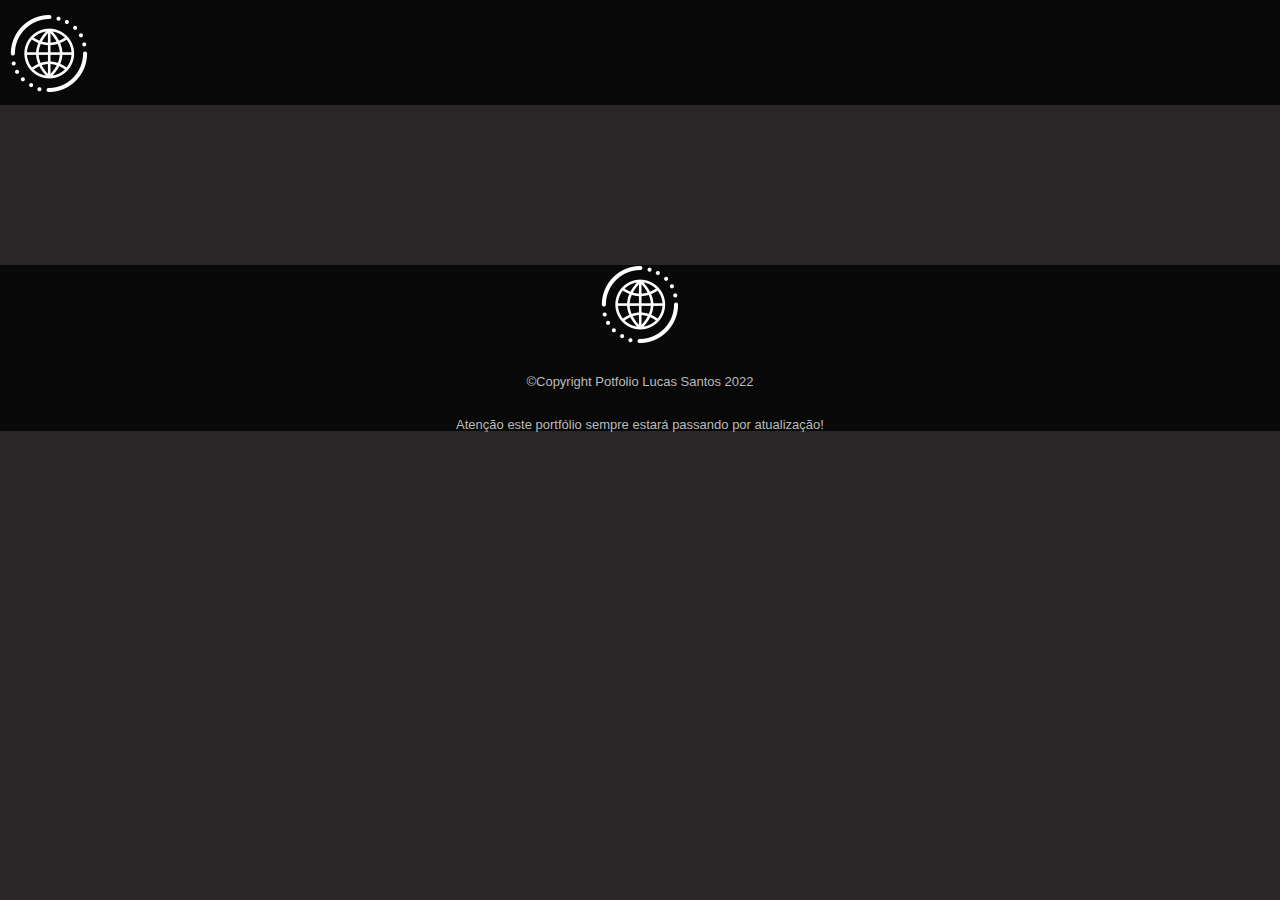
==== projetos.html @ b1b08bd9 "portfóliolucassantos" ====
<!DOCTYPE html>
<html lang="pt-br">

<head>
    <meta charset="UTF-8">
    <meta http-equiv="X-UA-Compatible" content="IE=edge">
    <meta name="viewport" content="width=device-width, initial-scale=1.0">
    <link
        href="https://fonts.googleapis.com/css2?family=Montserrat:wght@300;400;700&family=Open+Sans:wght@300;400;700&display=swap"
        rel="stylesheet">
    <link href="css/reset.css" rel="stylesheet">
    <link href="css/style.css" rel="stylesheet">
    <title>Lucas Santos | Desenvolvedor Web</title>
   
</head>
<body>
    <header id="header">
        <div class="container">
           <div class="header-wrapper">
            <h1 title="Lucas Santos | Desenvolvedor"><img src="img/logo-roda-pe-foote.png" alt="Lucas Desenvolvedor" class="logo" ></h1>
            <div class="menu ">
                <nav>
                    <div class="menu_mobile ">
                        <div class="mm_line "></div>
                        <div class="mm_line "></div>
                        <div class="mm_line "></div>
                        <div class="mm_line "></div>
                        <div class="mm_line "></div>
                        <div class="mm_line "></div>
                        <div class="mm_line "></div>
                    </div>
                    <ul>
                        <li><a href="#header ">Home</a></li>
                        <li><a href="#projetos">Projetos</a></li>
                        <li><a href="#conhecimentos ">Conhecimentos</a></li>
                        <li><a href="#sobre-mim">Sobre</a></li>
                        <li><a href="mailto:lucasdo123ssantos@gmail.com"><link rel="stylesheet" href="menu-buttom"> Contato</a></li>
                        <li><a href="https://github.com/Lucasssanto" target="_blank "><i class="fa fa-github "
                                    aria-hidden="true ">Github</i></a></li>
                        <li><a href="https://www.linkedin.com/feed/ " target="_blank "><i class="fa fa-linkedin-square "
                                    aria-hidden="true ">Linkedin</i></a></li>
                    </ul>
                </nav>
            </div>
           </div>
        </div>
    </header>
    
    <section>
        <div class="projetos">
            
        </div>

    </section>

    <footer>
        <img src="img/logo-roda-pe-foote.png" alt="Lucas Santos | Desenvolvedor Web">
        <p class="copyright">&copy;Copyright Potfolio Lucas Santos 2022</p>
        <p class="portfolio">Atenção este portfólio  sempre estará passando por atualização!</p>
</footer>
</body>
<script type=" text/javascript ">
        window.onload = function () {
            document.querySelector(".menu_mobile ").addEventListener("click ", function () {
                if (document.querySelector(".menu nav ul ").style.display == "flex ") {
                    document.querySelector(".menu nav ul ").style.display = "none ";
                } else {
                    document.querySelector(".menu nav ul ").style.display = "flex ";
                }
            });
        };
    </script>
</html>
---- css/style.css ----
:root {
    --bg-primary: #292727;
    --bg-second: rgba(24, 24, 24, 70);
    --primary: linear-gradient(#FFD600, #080808);
    --second: #fff;
    --terciary: #32F484;
    --html-color: #FF6D00;
    --css-color: #039BE5;
    --js-color: #FFD600;
    --flutter-color: #40C4FF;
}

* {
    margin: 0px;
    padding: 0px;
    box-sizing: border-box;
}

html {
    scroll-behavior: smooth;
    font-size: 10px;
}

body {
    font-family: 'Roboto', sans-serif;
    font-size: 1.2rem;
    overflow-x: hidden;
    background-color: var(--bg-primary);
    color: var(--second);
    overflow-x: hidden;
}

header {
    width: 100vw;
    min-height: 10px;
    padding-top: .5rem;
    background: #080808;
}

.btn {
    user-select: none;
    cursor: pointer;
}

.btn:hover {
    background: #FF6D00;
    transition: background1s;
}

.container {
    max-width: 1600px;
    display: flex;
    margin: 0 auto;
    padding: 0 10px;
}
.header-wrapper{
    width: 100%;
    display: flex;
    flex-direction: row;
    justify-content:space-between;
    align-items: center;
    padding: 10px 0;

}
.menu ul {
    display: flex;
    list-style: none;
}
.menu ul li {
    width: 120px;
    height: 40px;
    display: flex;
    justify-content: center;
    align-items: center;
    margin-right: 10px;
}
.menu ul li a {

    text-decoration: none;
    color: var(--second);
    font-size: 1.5rem;
    font-weight: 500;
    width: 100%;
    transition: color 0.2s ease-in-out 0s;
    height: 40px;
    display: flex;
    justify-content: center;
    align-items: center;
}

.menu ul li a:hover {
    color: var(--terciary);
}

.menu-buttom {
    align-items: center;
    background: var(--primary);
    padding: 10px 30px;
    border-radius: 10px;
    transition: transform 0.2s ease-in-out 0s;
}

.menu ul li a.menu-buttom:hover {
    color: var(--bg-primary);
}

.buttom {
    display:flex;
    justify-content:center;
    align-items:center;
    width: 200px;
    height:50px;
    border: 0.2rem solid var(--terciary);
    font-size: 2rem;
    border-radius:5px;
    transition: all 0.2s ease-in-out 0s;
}


.buttom:hover {
    border-color: greenyellow;
    color:greenyellow;
}

.banner {
    display: flex;
    font-size: 1.8rem;
    width: 100%;
    align-items: center;
}
.banner-description{
    margin-bottom: 50px;
    line-height:3rem;
    font-weight: bold;
}
.banner-a-esquerda {
    width: 25vw;
    min-height: 10px;
}

.banner-direita {
    font-family: Arial, Helvetica, sans-serif;
    font-size: 1.8rem;
}

.banner-esquerda {
    max-width: 1600px;
}

.icone-rolagem {
    display: flex;
    margin-top: -70px;
    justify-content: center;
}


@keyframes bye {
    0% {transform: rotate(0deg);}
    25% {transform: rotate(40deg);}
    50% {transform: rotate(0deg);}
    75% {transform: rotate(40deg);}
    100% {transform: rotate(0deg);}
}

/*conhecimentos*/

.Conhecimentos {
    color: #fff;
    font-weight: bold;
    margin-right: 400px;
    margin-left: 380px;
    height: 40px;
    margin-top: 60px;
    
}

.titulo-conhecimentos{
    color: #fff;
    font-size: 35px;
    font-weight: bold;
    margin-right: 200px;
    margin-left: 150px;
    padding: 15px;
}

.logo-javascript {
    margin-top: 60px;
    width: 450px;
    height: 400px;
    margin-right: 500px;  
    margin-left: 150px;
}

.logo-laravel{
    margin-top: -80%;
    width: 500px;
    height: 450px;
    margin-left: 690px;
}

.logo-android-studio {
    margin-right: 290px;
    width: 500px;
    height: 400px;
    margin-left: 690px;
}

.logo-php {
    margin-top: -390px;
    width: 500px;
    height: 400px;
    margin-right: 200px;
    margin-left: 150px;
}

/*projetos*/

.projetos {
    margin-top: 120px;
    color: #fff;
    font-size: 35px;
    font-weight: bold;
    margin-right: 400px;
    height: 40px;
    padding: 15px;
}

.titulo-projetos{
    font-family: Arial, Helvetica, sans-serif;
    margin: 40px;
    margin-right: 350px;
    margin-left: 550px;
    padding: 10px;
}

.grid {
    margin-top: 20px;
    width: 70%;
    margin-right: 15px;
    padding: 10px;
}

.grid-titulo {
    margin-left: 2.2em;
    margin-right: 200px;
    font-size: 1.5rem;
}

.bootstrap {
    width: 70%;
    margin-right: 15px;
    padding: 10px;
}

.bootstrap-titulo {
    margin-left: 50PX;
    margin-right: 200px;
    font-size: 1.5rem;
}

.ordemdepedido {
    margin-top: 130px;
    width: 47.5%;
    padding: 10px;
    margin-left: 660px;
}

.ordemdepedido-titulo {
    font-weight: bold;
    font-size: 1.5rem;
    margin-left: 750PX;
    margin-right: 50px;
}

.flexbox {
    margin-top: 4px;
    width: 47%;
    padding: 10px;
    margin-left: 665px;
}

.flexbox-titulo {
    font-weight: bold;
    font-size: 1.5rem;
    margin-left: 760PX;
    margin-right: 150px;
}



/*sobre-mim-direita */

.pensativo {
    justify-content: space-between;
}

.sobre-mim {
    font-family: Arial, Helvetica, sans-serif;
    font-size: 1.8rem;
    text-align: center;
    margin: 10px;
    padding: -90px;
}

.sobre-mim-direita {
    font-family: Arial, Helvetica, sans-serif;
    font-size: 1.8rem;
    max-width: 1600px;
}

.sou-eu {
    text-align: right;
    margin-right: 460px;
    color: #fff;
    font-size: 35px;
    font-weight: bold;
}

.biografia {
    align-items: center;
    color: #fff;
    font-size: 35px;
    font-weight: bold;
}

.titulo {
    font-family: Arial, Helvetica, sans-serif;
    padding: 10px;
    font-size: 1.8rem;
    margin-left: 10px;
    max-width: 1600px;
    margin: 25px;
}

.texto {
    font-family: Arial, Helvetica, sans-serif;
    font-size: 1.8rem;
    max-width: 1600px;
}

footer {
	text-align: center;
	background: #080808;
    width: 100vw;
}

.copyright {
    color: #BBBBBB;
    font-size: 13px;
    margin: 30px;
}

.portfolio {
	color: #BBBBBB;
    font-size: 13px;
}

/*telas*/

@media (max-width: 1600px) {
    html {
        font-size: 8px;
    }

    .banner-direita img {
        width: 90%;
    }

    .banner-direita {
        width: 90%;
        justify-content: end;
    }

   

    .menu nav ul {
        flex-direction: column;
        display: none;
        position: absolute;
        left: 0;
        width: 100%;
        background-color: var(--bg-primary);
        margin-bottom: 20px;
        height: auto;
    }

    .menu ul li {
        display: flex;
        padding: 10px;
        text-transform: uppercase;
        margin-left: 20px;
    }


    header {
        height: auto;
    }

    header .container {
        flex-direction: row;
    }

    .menu_mobile {
        display: flex;
        flex-direction: column;
        justify-content: space-around;
    }



    .menu nav ul li a{
        font-size: 2rem;
    }

    .menu ul li:hover {
        background-color: var(--terciary);
    }

    .menu i:hover {
        font-size: 3.5rem;
        color: var(--second);
    
    }
    
    .menu ul li a:hover {
        color: var(--second);
    }


}

@media (max-width: 834px) {
    
    .container {
        padding: 0px 0px;
    }

    #projetos .container {
        padding: 0px 0px;
    }

    .banner-direita{
        display: none;
    }
    .banner-esquerda {
        text-align: center;
    }

    .sobre-mim {
        flex-direction: column;
    }

    .sobre-mim-direita {
        margin-top: 90px;
        text-align: center;
    }

@media (max-width: 414px => 750px) {

    html {
        font-size: 8px;
    }

    .container {
        padding: 0px 0px;
    }

    .projeto-card-desc {
        display: block;
    }

    .projeto-card-desc p{
        margin-top: 30px;
    }

}
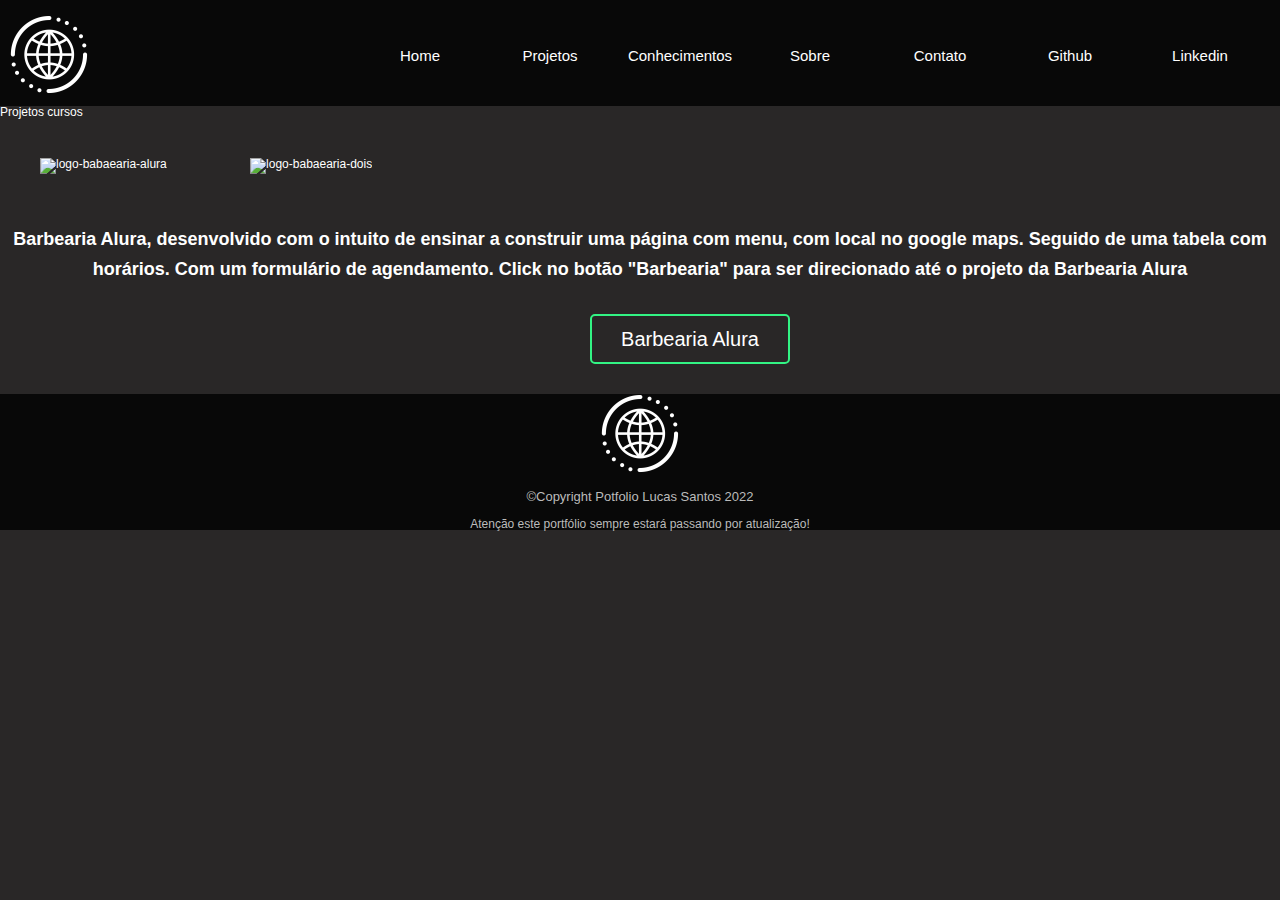
==== commit 98ac0c69: "portfóliolucassantos" ====
--- a/projetos.html
+++ b/projetos.html
@@ -30,10 +30,10 @@
                         <div class="mm_line "></div>
                     </div>
                     <ul>
-                        <li><a href="#header ">Home</a></li>
-                        <li><a href="#projetos">Projetos</a></li>
-                        <li><a href="#conhecimentos ">Conhecimentos</a></li>
-                        <li><a href="#sobre-mim">Sobre</a></li>
+                        <li><a href="index.html">Home</a></li>
+                        <li><a href="projetos.html">Projetos</a></li>
+                        <li><a href="conhecimento.html">Conhecimentos</a></li>
+                        <li><a href="sobre.html">Sobre</a></li>
                         <li><a href="mailto:lucasdo123ssantos@gmail.com"><link rel="stylesheet" href="menu-buttom"> Contato</a></li>
                         <li><a href="https://github.com/Lucasssanto" target="_blank "><i class="fa fa-github "
                                     aria-hidden="true ">Github</i></a></li>
@@ -46,8 +46,18 @@
         </div>
     </header>
     
-    <section>
-        <div class="projetos">
+    <section id="sobre-projetos">
+        <div class="sobre-titulo-projetos">
+            <h1 class="titulo-sobre-projetos">Projetos cursos</h1>
+        </div>
+        <div class="barbearia">
+            <img src="img/logo-babaearia-alura.png" alt="logo-babaearia-alura" class="logo-babaearia-alura">
+            <img src="img/logo-barbearria-dois.png" alt="logo-babaearia-dois" class="logo-bababearia-dois">
+            <p style="text-align: center;" class="titulo-babaeraria-alura">Barbearia Alura, desenvolvido com o intuito de ensinar a construir uma p&aacute;gina com menu, com local no google maps. Seguido de uma tabela com hor&aacute;rios. Com um formul&aacute;rio de agendamento.
+                Click no bot&atilde;o "Barbearia" para ser direcionado at&eacute; o projeto da Barbearia Alura</p>
+           <a href="https://barbearialuraeight.vercel.app/" class="btn-barbearia">Barbearia Alura</a>    
+        </div>
+        <div class="barbearia-esquedo"> 
             
         </div>
 
--- a/css/style.css
+++ b/css/style.css
@@ -171,12 +171,11 @@
     margin-left: 380px;
     height: 40px;
     margin-top: 60px;
-    
+     font-size: 35px;
 }
 
 .titulo-conhecimentos{
     color: #fff;
-    font-size: 35px;
     font-weight: bold;
     margin-right: 200px;
     margin-left: 150px;
@@ -333,12 +332,186 @@
 }
 
 .texto {
-    font-family: Arial, Helvetica, sans-serif;
-    font-size: 1.8rem;
+    margin-bottom: 50px;
+    line-height:3rem;
+    font-weight: bold;
+}
+
+.curriculo {
+    display:flex;
+    justify-content:center;
+    align-items:center;
+    width: 200px;
+    height:50px;
+    border: 0.2rem solid var(--terciary);
+    font-size: 2rem;
+    border-radius:5px;
+    transition: all 0.2s ease-in-out 0s;
+}
+
+.curriculo:hover {
+    border-color: greenyellow;
+    color:greenyellow;
+}
+
+.curriculo {
+    margin-left: 555px;
+}
+
+/*sobre*/
+
+.texto-sobre-mim {
+    margin-bottom: 50px;
+    line-height:30px;
+    font-weight: bold;
+    font-size: 1.8rem;
+}
+
+
+
+.portfolio-lucas {
+    font-family: Arial, Helvetica, sans-serif;
+    font-size: 1.8rem;
+    text-align: center;
+    margin: 10px;
+    padding: 90px;
+}
+
+.portifolio-lucas-santos {
+    margin-top: 120px;
+    margin-left: 485px;
+    font-family: Arial, Helvetica, sans-serif; 
+    max-width: 1300px;
+}
+
+.texto-potfolio {
+    padding: 30px;
+    margin-bottom: 50px;
+    line-height:3rem;
+    font-weight: bold;
+    font-size: 1.8rem;
+}
+
+.bio-portfolio {
+    margin-top: 30px;
+    padding: 30px;
+    align-items: center;
+    color: #fff;
+    font-size: 35px;
+    font-weight: bold;
+}
+
+.portfolio-agradecimento {
+    font-family: Arial, Helvetica, sans-serif;
+    padding: 10px;
+    font-size: 1.8rem;
+    margin-left: 10px;
     max-width: 1600px;
-}
+    margin: 25px;
+}
+
+.bio-agradecimento {
+    margin-top: 30px;
+    padding: 40px;
+    margin-left: 485px;
+    align-items: center;
+    color: #fff;
+    font-size: 35px;
+    font-weight: bold;
+}
+
+.texto-agadecimento {
+    margin-top: 30px;
+    padding: 10px;
+    margin-bottom: 50px;
+    line-height:3rem;
+    font-weight: bold;
+    font-size: 1.8rem;
+}
+
+
+.titulo-barbeararia-agradecimento {
+    margin-top: 30px;
+    padding: 40px;
+    align-items: center;
+    color: #fff;
+    font-size: 35px;
+    font-weight: bold;
+}
+
+.titulo-sobre-agradecimento {
+    font-weight: bold;
+    font-size: 35px;
+    margin-top: 50px;
+    margin-left: 510px;
+}
+
+/*projetos-exemplos*/
+
+.sobre-projetos {
+   
+    font-family: Arial, Helvetica, sans-serif;
+    font-size: 1.8rem;
+    text-align: center;
+    padding: -30px;
+}
+
+
+
+.logo-babaearia-alura {
+    width: 590px;
+    height: 55%; 
+    margin: 40px;
+    
+}
+
+.logo-bababearia-dois {
+    width: 590px;
+    height: 50%; 
+    margin: 40px;
+}
+
+.titulo-babaeraria-alura {
+    padding: 10px;
+    margin-bottom: 50px;
+    line-height:3rem;
+    font-weight: bold;
+    font-size: 1.8rem;
+}
+
+.btn-barbearia {
+    display:flex;
+    justify-content:center;
+    align-items:center;
+    width: 200px;
+    height:50px;
+    border: 0.2rem solid var(--terciary);
+    font-size: 2rem;
+    border-radius:5px;
+    transition: all 0.2s ease-in-out 0s;
+}
+
+.titulo-barbeararia-agradecimento {
+    margin-bottom: -20px;
+    line-height:3rem;
+    font-weight: bold;
+    font-size: 1.8rem;
+}
+
+.btn-barbearia {
+    margin-top: -30px;
+    margin-left: 590px;
+}
+
+.btn-barbearia:hover {
+    border-color: greenyellow;
+    color:greenyellow;
+}
+
+/*roda-pe*/
 
 footer {
+    margin-top: 30px;
 	text-align: center;
 	background: #080808;
     width: 100vw;
@@ -347,130 +520,9 @@
 .copyright {
     color: #BBBBBB;
     font-size: 13px;
-    margin: 30px;
+    margin: 15px;
 }
 
 .portfolio {
 	color: #BBBBBB;
-    font-size: 13px;
-}
-
-/*telas*/
-
-@media (max-width: 1600px) {
-    html {
-        font-size: 8px;
-    }
-
-    .banner-direita img {
-        width: 90%;
-    }
-
-    .banner-direita {
-        width: 90%;
-        justify-content: end;
-    }
-
-   
-
-    .menu nav ul {
-        flex-direction: column;
-        display: none;
-        position: absolute;
-        left: 0;
-        width: 100%;
-        background-color: var(--bg-primary);
-        margin-bottom: 20px;
-        height: auto;
-    }
-
-    .menu ul li {
-        display: flex;
-        padding: 10px;
-        text-transform: uppercase;
-        margin-left: 20px;
-    }
-
-
-    header {
-        height: auto;
-    }
-
-    header .container {
-        flex-direction: row;
-    }
-
-    .menu_mobile {
-        display: flex;
-        flex-direction: column;
-        justify-content: space-around;
-    }
-
-
-
-    .menu nav ul li a{
-        font-size: 2rem;
-    }
-
-    .menu ul li:hover {
-        background-color: var(--terciary);
-    }
-
-    .menu i:hover {
-        font-size: 3.5rem;
-        color: var(--second);
-    
-    }
-    
-    .menu ul li a:hover {
-        color: var(--second);
-    }
-
-
-}
-
-@media (max-width: 834px) {
-    
-    .container {
-        padding: 0px 0px;
-    }
-
-    #projetos .container {
-        padding: 0px 0px;
-    }
-
-    .banner-direita{
-        display: none;
-    }
-    .banner-esquerda {
-        text-align: center;
-    }
-
-    .sobre-mim {
-        flex-direction: column;
-    }
-
-    .sobre-mim-direita {
-        margin-top: 90px;
-        text-align: center;
-    }
-
-@media (max-width: 414px => 750px) {
-
-    html {
-        font-size: 8px;
-    }
-
-    .container {
-        padding: 0px 0px;
-    }
-
-    .projeto-card-desc {
-        display: block;
-    }
-
-    .projeto-card-desc p{
-        margin-top: 30px;
-    }
-
 }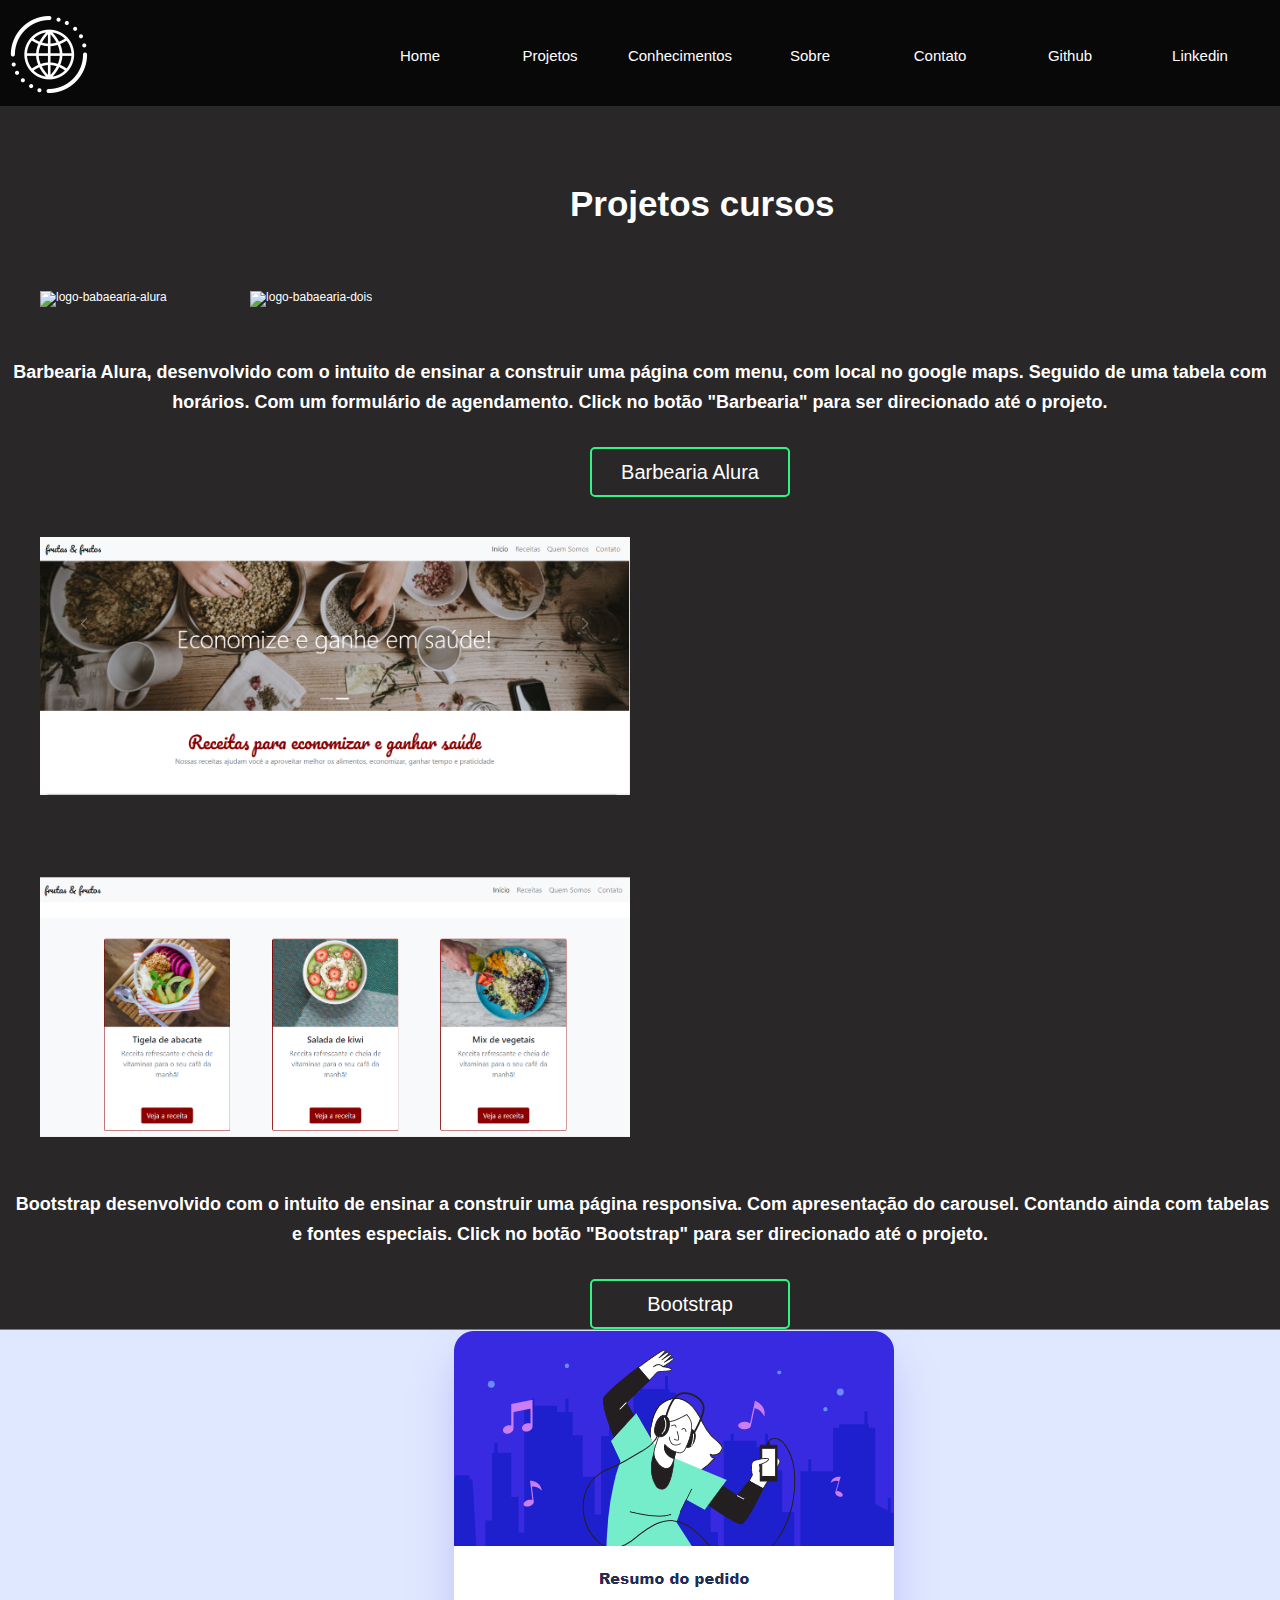
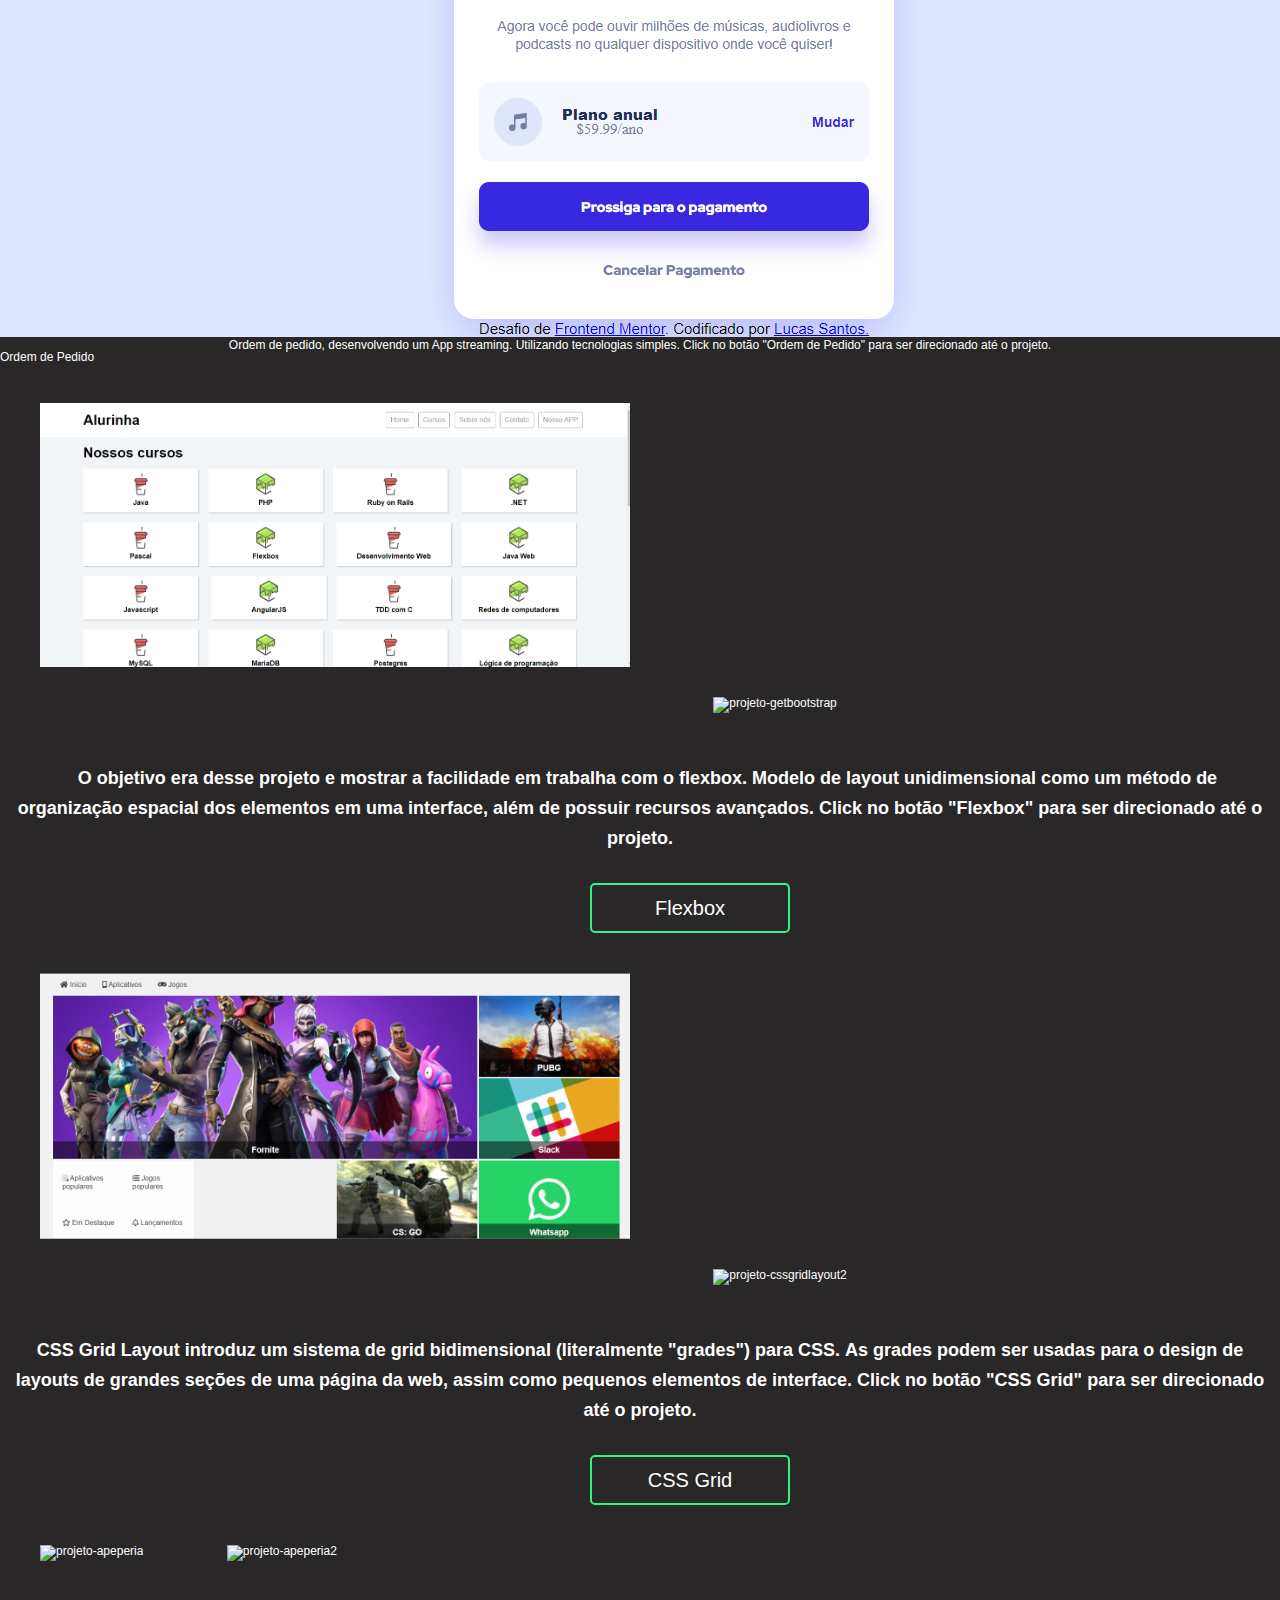
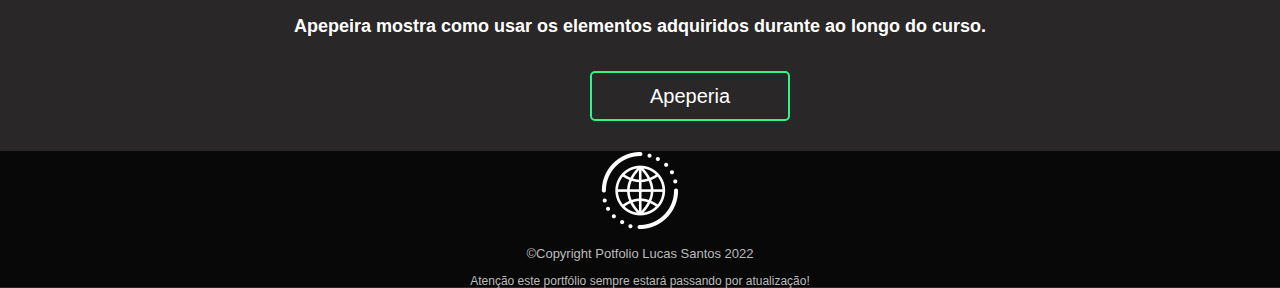
==== commit 07fd639e: "portfóliolucassantos" ====
--- a/projetos.html
+++ b/projetos.html
@@ -37,7 +37,7 @@
                         <li><a href="mailto:lucasdo123ssantos@gmail.com"><link rel="stylesheet" href="menu-buttom"> Contato</a></li>
                         <li><a href="https://github.com/Lucasssanto" target="_blank "><i class="fa fa-github "
                                     aria-hidden="true ">Github</i></a></li>
-                        <li><a href="https://www.linkedin.com/feed/ " target="_blank "><i class="fa fa-linkedin-square "
+                        <li><a href="https://www.linkedin.com/in/lucas-dos-santos-973017107/" target="_blank "><i class="fa fa-linkedin-square "
                                     aria-hidden="true ">Linkedin</i></a></li>
                     </ul>
                 </nav>
@@ -54,13 +54,40 @@
             <img src="img/logo-babaearia-alura.png" alt="logo-babaearia-alura" class="logo-babaearia-alura">
             <img src="img/logo-barbearria-dois.png" alt="logo-babaearia-dois" class="logo-bababearia-dois">
             <p style="text-align: center;" class="titulo-babaeraria-alura">Barbearia Alura, desenvolvido com o intuito de ensinar a construir uma p&aacute;gina com menu, com local no google maps. Seguido de uma tabela com hor&aacute;rios. Com um formul&aacute;rio de agendamento.
-                Click no bot&atilde;o "Barbearia" para ser direcionado at&eacute; o projeto da Barbearia Alura</p>
+                Click no bot&atilde;o "Barbearia" para ser direcionado at&eacute; o projeto.</p>
            <a href="https://barbearialuraeight.vercel.app/" class="btn-barbearia">Barbearia Alura</a>    
         </div>
-        <div class="barbearia-esquedo"> 
-            
+        <div class="barbearia">
+            <img src="img/projeto_getbootstrap.png" alt="projeto-getbootstrap" class="logo-babaearia-alura">
+            <img src="img/projeto-getbootstrap-dois.png" alt="projeto-getbootstrap-dois" class="logo-bababearia-dois">
+            <p style="text-align: center;" class="titulo-babaeraria-alura"> &nbsp;Bootstrap desenvolvido com o intuito de ensinar a construir uma p&aacute;gina responsiva. Com apresenta&ccedil;&atilde;o do carousel. Contando ainda com tabelas e fontes especiais. Click no bot&atilde;o "Bootstrap" para ser direcionado at&eacute; o projeto.</p>
+           <a href="https://fruta-fruto-flax.vercel.app//" class="btn-barbearia">Bootstrap</a>    
         </div>
-
+        <div class="barbearia">
+            <img src="img/projeto-ordemdepedido.png" alt="projeto-ordemdepedido" class="logo-ordemdepedido">
+            <p style="text-align: center;" class="titulo-ordemdepedido">Ordem de pedido, desenvolvendo um App&nbsp;streaming. Utilizando tecnologias simples. Click no bot&atilde;o "Ordem de Pedido" para ser direcionado at&eacute; o projeto.</p>
+           <a href="https://fruta-fruto-flax.vercel.app//" class="btn-ordemdepedido">Ordem de Pedido</a>    
+        </div>
+        <div class="barbearia">
+            <img src="img/projeto-posicioneelementosomflexbox.png" alt="projeto-getbootstrap" class="logo-babaearia-alura">
+            <img src="img/projeto-posicioneelementosomflexbox.png2.png"  alt="projeto-getbootstrap" class="logo-bababearia-dois">
+            <p style="text-align: center;" class="titulo-babaeraria-alura">&nbsp; &nbsp;O objetivo era desse projeto e mostrar a facilidade em trabalha com o flexbox. Modelo de&nbsp;<em>layout</em>&nbsp;unidimensional como um m&eacute;todo de organiza&ccedil;&atilde;o espacial dos elementos em uma interface, al&eacute;m de possuir recursos avan&ccedil;ados.
+                Click no bot&atilde;o "Flexbox" para ser direcionado at&eacute; o projeto.</p>
+           <a href="https://posicioneelementosomflexbox.vercel.app/" class="btn-barbearia">Flexbox</a>    
+        </div>
+        <div class="barbearia">
+            <img src="img/projeto-cssgridlayout.png" alt="projeto-cssgridlayout" class="logo-babaearia-alura">
+            <img src="img/projeto-cssgridlayout.png2.png" alt="projeto-cssgridlayout2" class="logo-bababearia-dois">
+            <p style="text-align: center;" class="titulo-babaeraria-alura">CSS Grid Layout&nbsp;introduz um sistema de grid bidimensional (literalmente "grades") para CSS.&nbsp;As grades podem ser usadas para o design de layouts de grandes se&ccedil;&otilde;es de uma p&aacute;gina da web, assim como pequenos elementos de interface.
+                Click no bot&atilde;o "CSS Grid" para ser direcionado at&eacute; o projeto.</p>
+           <a href="https://cssgridlayout.vercel.app//" class="btn-barbearia">CSS Grid</a>    
+        </div>
+        <div class="barbearia">
+            <img src="img/projeto-apeperia.png" alt="projeto-apeperia" class="logo-babaearia-alura">
+            <img src="img/projeto-apeperia.png2.png" alt="projeto-apeperia2" class="logo-bababearia-dois">
+            <p style="text-align: center;" class="titulo-babaeraria-alura">Apepeira mostra como usar os elementos adquiridos durante ao longo do curso.</p>
+           <a href="https://cssgridlayout.vercel.app//" class="btn-barbearia">Apeperia</a>    
+        </div>
     </section>
 
     <footer>
--- a/css/style.css
+++ b/css/style.css
@@ -360,13 +360,20 @@
 
 /*sobre*/
 
+.pensativo {
+    padding: 50px;
+    margin-top: 30px;
+    
+}
+
 .texto-sobre-mim {
+    margin-top: 30px;
+    padding: 10px;
     margin-bottom: 50px;
     line-height:30px;
     font-weight: bold;
     font-size: 1.8rem;
 }
-
 
 
 .portfolio-lucas {
@@ -449,14 +456,20 @@
 /*projetos-exemplos*/
 
 .sobre-projetos {
-   
+    font-weight: bold;
     font-family: Arial, Helvetica, sans-serif;
     font-size: 1.8rem;
     text-align: center;
     padding: -30px;
 }
 
-
+.sobre-titulo-projetos {
+    padding: 30px;
+    margin-top: 50px;
+    margin-left: 540px;
+    font-size: 35px;
+    font-weight: bold;
+}
 
 .logo-babaearia-alura {
     width: 590px;
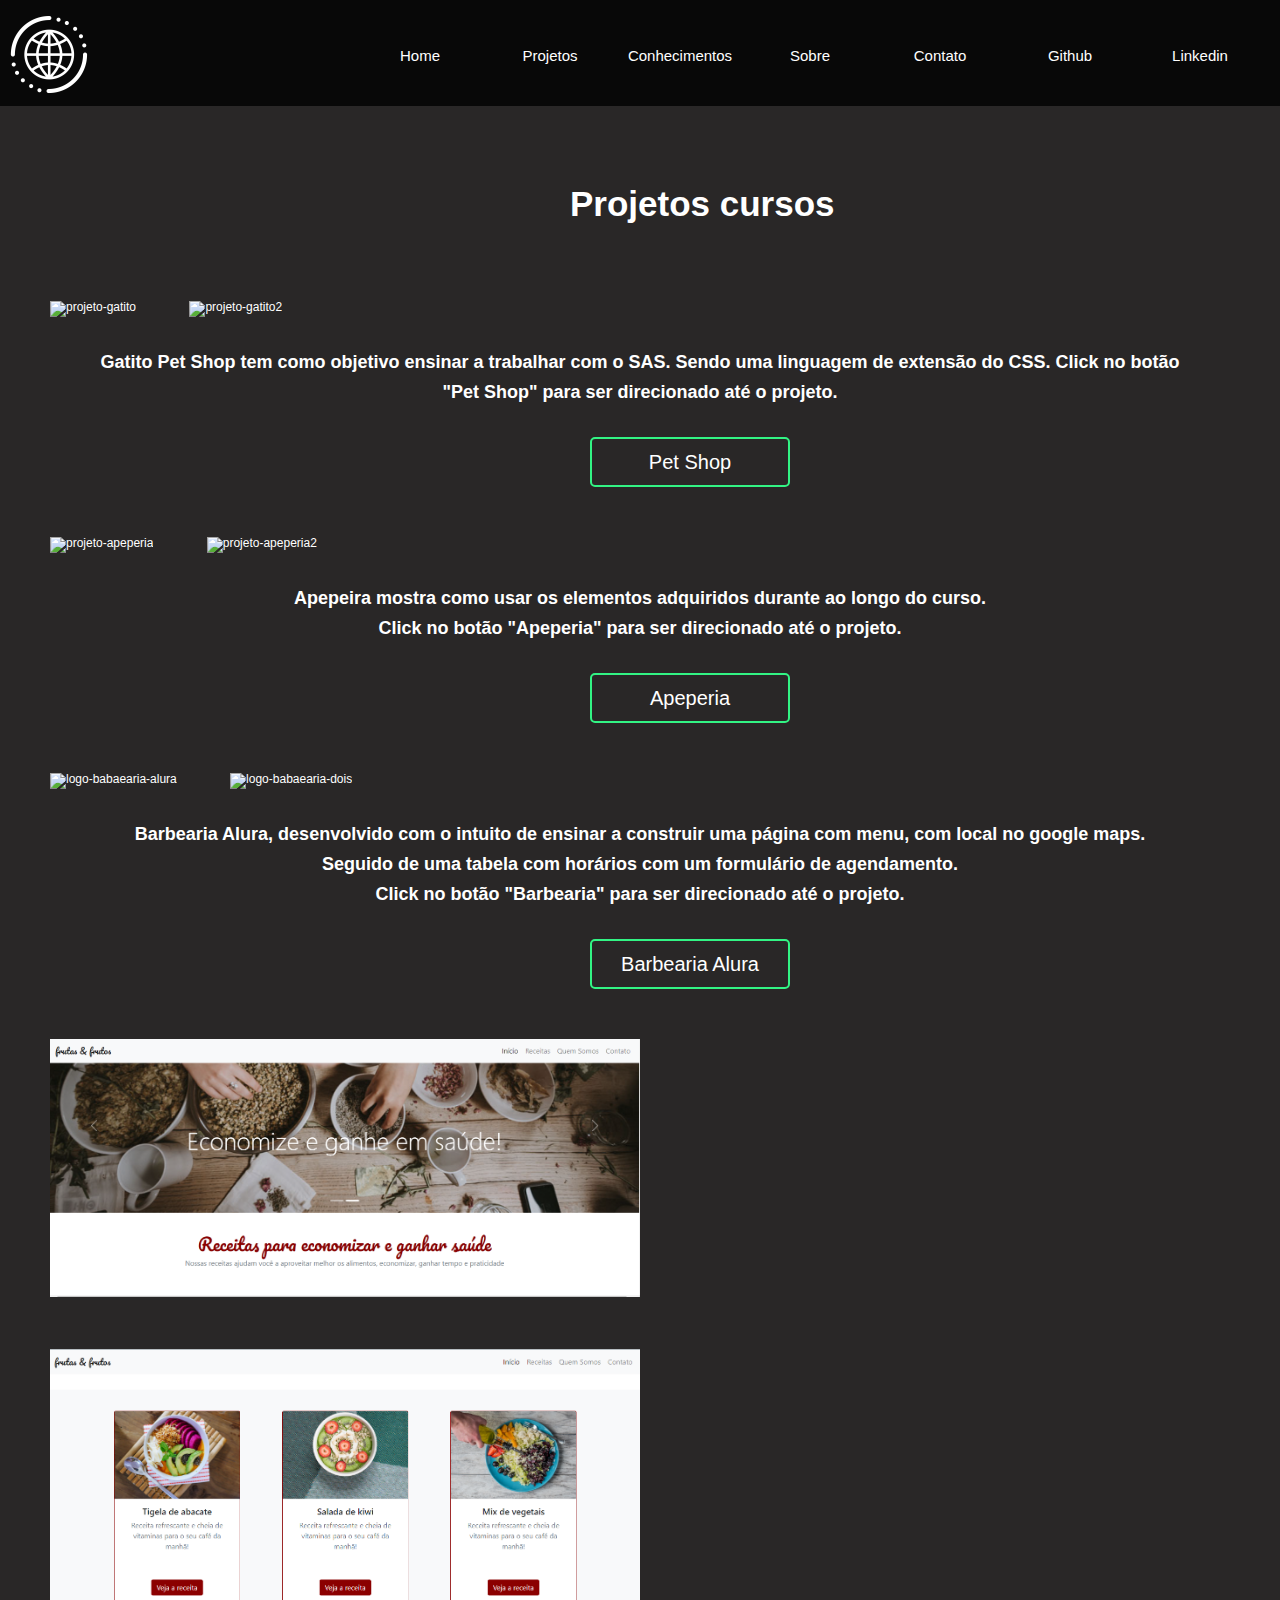
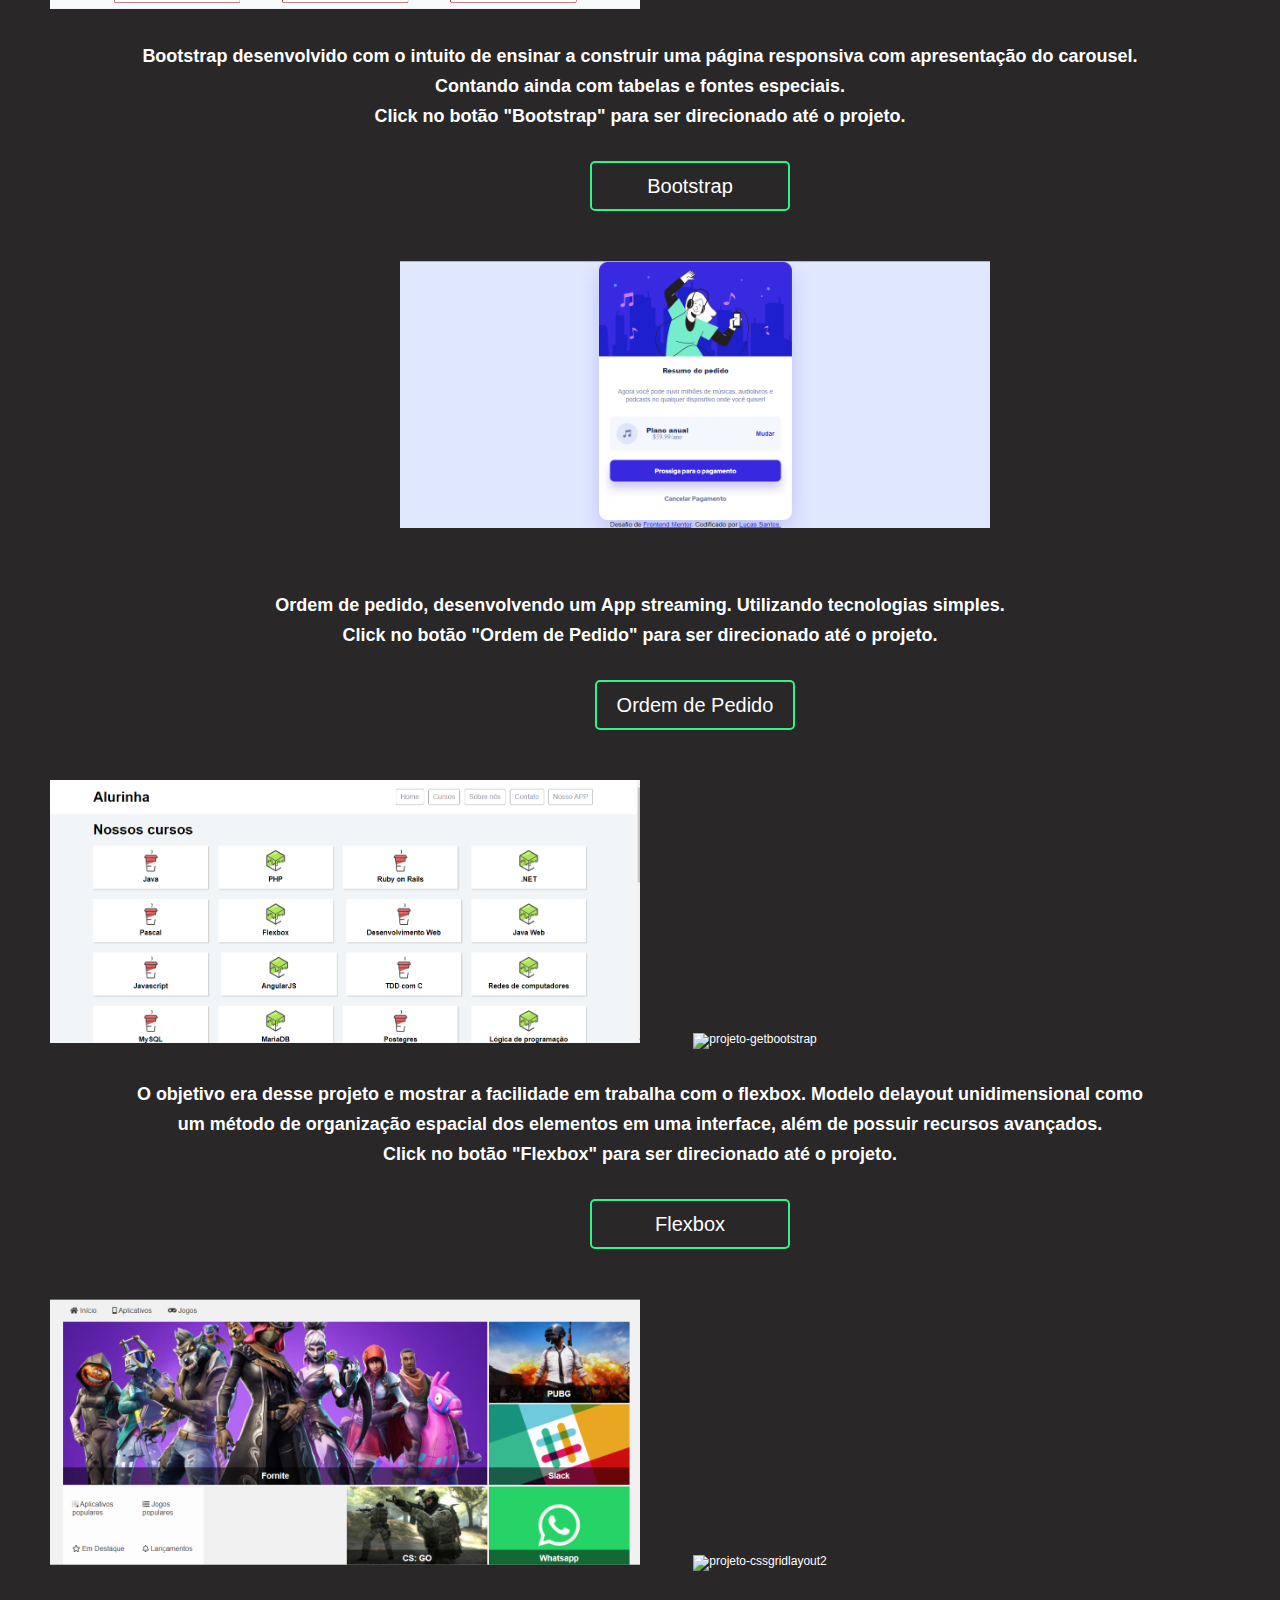
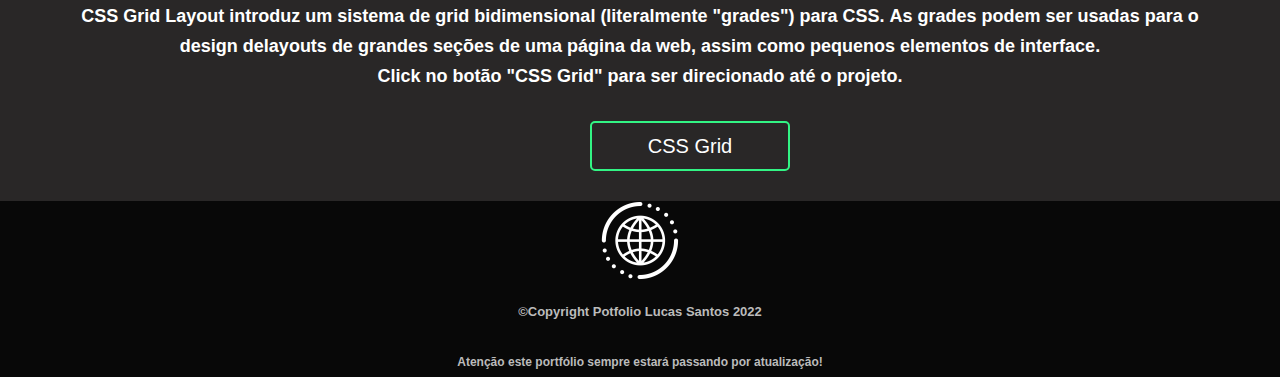
==== commit 7f56e683: "portfoliolucassantos" ====
--- a/projetos.html
+++ b/projetos.html
@@ -51,45 +51,55 @@
             <h1 class="titulo-sobre-projetos">Projetos cursos</h1>
         </div>
         <div class="barbearia">
+            <img src="img/projeto-gatito.png" alt="projeto-gatito" class="logo-babaearia-alura">
+            <img src="img/projeto-gatito.png2.png" alt="projeto-gatito2" class="logo-babaearia-alura">
+            <p style="text-align: center;" class="titulo-barbearia-alura">Gatito Pet Shop tem como objetivo ensinar a trabalhar com o&nbsp;<strong>SAS.</strong>&nbsp;Sendo uma linguagem de extens&atilde;o do CSS.
+                Click no bot&atilde;o <br>"Pet Shop" para ser direcionado at&eacute; o projeto.</p>
+           <a href="https://sass-one.vercel.app/collection.html" class="btn-barbearia">Pet Shop</a>    
+        </div>
+         <div class="barbearia">
+            <img src="img/projeto-apeperia.png" alt="projeto-apeperia" class="logo-babaearia-alura">
+            <img src="img/projeto-apeperia.png2.png" alt="projeto-apeperia2" class="logo-babaearia-alura">
+            <p style="text-align: center;" class="titulo-barbearia-alura">Apepeira mostra como usar os elementos adquiridos durante ao longo do curso.
+                <br>Click no botão "Apeperia" para ser direcionado até o projeto.</p>
+           <a href="https://cssgridlayout.vercel.app//" class="btn-barbearia">Apeperia</a>    
+        </div>
+        <div class="barbearia">
             <img src="img/logo-babaearia-alura.png" alt="logo-babaearia-alura" class="logo-babaearia-alura">
-            <img src="img/logo-barbearria-dois.png" alt="logo-babaearia-dois" class="logo-bababearia-dois">
-            <p style="text-align: center;" class="titulo-babaeraria-alura">Barbearia Alura, desenvolvido com o intuito de ensinar a construir uma p&aacute;gina com menu, com local no google maps. Seguido de uma tabela com hor&aacute;rios. Com um formul&aacute;rio de agendamento.
-                Click no bot&atilde;o "Barbearia" para ser direcionado at&eacute; o projeto.</p>
+            <img src="img/logo-barbearria-dois.png" alt="logo-babaearia-dois" class="logo-babaearia-alura">
+            <p style="text-align: center;" class="titulo-barbearia-alura">Barbearia Alura, desenvolvido com o intuito de ensinar a construir uma p&aacute;gina com menu, com local no google maps.
+                <br>Seguido de uma tabela com hor&aacute;rios com um formul&aacute;rio de agendamento.
+                <br>Click no bot&atilde;o "Barbearia" para ser direcionado at&eacute; o projeto.</p>
            <a href="https://barbearialuraeight.vercel.app/" class="btn-barbearia">Barbearia Alura</a>    
         </div>
         <div class="barbearia">
             <img src="img/projeto_getbootstrap.png" alt="projeto-getbootstrap" class="logo-babaearia-alura">
-            <img src="img/projeto-getbootstrap-dois.png" alt="projeto-getbootstrap-dois" class="logo-bababearia-dois">
-            <p style="text-align: center;" class="titulo-babaeraria-alura"> &nbsp;Bootstrap desenvolvido com o intuito de ensinar a construir uma p&aacute;gina responsiva. Com apresenta&ccedil;&atilde;o do carousel. Contando ainda com tabelas e fontes especiais. Click no bot&atilde;o "Bootstrap" para ser direcionado at&eacute; o projeto.</p>
+            <img src="img/projeto-getbootstrap-dois.png" alt="projeto-getbootstrap-dois" class="logo-babaearia-alura">
+            <p style="text-align: center;" class="titulo-barbearia-alura">Bootstrap desenvolvido com o intuito de ensinar a construir uma p&aacute;gina responsiva com apresenta&ccedil;&atilde;o do carousel. <br>Contando ainda com tabelas e fontes especiais. <br>Click no bot&atilde;o "Bootstrap" para ser direcionado at&eacute; o projeto.</p>
            <a href="https://fruta-fruto-flax.vercel.app//" class="btn-barbearia">Bootstrap</a>    
         </div>
         <div class="barbearia">
             <img src="img/projeto-ordemdepedido.png" alt="projeto-ordemdepedido" class="logo-ordemdepedido">
-            <p style="text-align: center;" class="titulo-ordemdepedido">Ordem de pedido, desenvolvendo um App&nbsp;streaming. Utilizando tecnologias simples. Click no bot&atilde;o "Ordem de Pedido" para ser direcionado at&eacute; o projeto.</p>
+            <p style="text-align: center;" class="titulo-ordemdepedido">Ordem de pedido, desenvolvendo um App&nbsp;streaming. Utilizando tecnologias simples. <br>Click no bot&atilde;o "Ordem de Pedido" para ser direcionado at&eacute; o projeto.</p>
            <a href="https://fruta-fruto-flax.vercel.app//" class="btn-ordemdepedido">Ordem de Pedido</a>    
         </div>
         <div class="barbearia">
             <img src="img/projeto-posicioneelementosomflexbox.png" alt="projeto-getbootstrap" class="logo-babaearia-alura">
-            <img src="img/projeto-posicioneelementosomflexbox.png2.png"  alt="projeto-getbootstrap" class="logo-bababearia-dois">
-            <p style="text-align: center;" class="titulo-babaeraria-alura">&nbsp; &nbsp;O objetivo era desse projeto e mostrar a facilidade em trabalha com o flexbox. Modelo de&nbsp;<em>layout</em>&nbsp;unidimensional como um m&eacute;todo de organiza&ccedil;&atilde;o espacial dos elementos em uma interface, al&eacute;m de possuir recursos avan&ccedil;ados.
-                Click no bot&atilde;o "Flexbox" para ser direcionado at&eacute; o projeto.</p>
+            <img src="img/projeto-posicioneelementosomflexbox.png2.png"  alt="projeto-getbootstrap" class="logo-babaearia-alura">
+            <p style="text-align: center;" class="titulo-barbearia-alura">O objetivo era desse projeto e mostrar a facilidade em trabalha com o flexbox. Modelo delayout unidimensional como <br>um m&eacute;todo de organiza&ccedil;&atilde;o 
+                espacial dos elementos em uma interface, al&eacute;m de possuir recursos avan&ccedil;ados.
+                <br>Click no bot&atilde;o "Flexbox" para ser direcionado at&eacute; o projeto.</p>
            <a href="https://posicioneelementosomflexbox.vercel.app/" class="btn-barbearia">Flexbox</a>    
         </div>
         <div class="barbearia">
             <img src="img/projeto-cssgridlayout.png" alt="projeto-cssgridlayout" class="logo-babaearia-alura">
-            <img src="img/projeto-cssgridlayout.png2.png" alt="projeto-cssgridlayout2" class="logo-bababearia-dois">
-            <p style="text-align: center;" class="titulo-babaeraria-alura">CSS Grid Layout&nbsp;introduz um sistema de grid bidimensional (literalmente "grades") para CSS.&nbsp;As grades podem ser usadas para o design de layouts de grandes se&ccedil;&otilde;es de uma p&aacute;gina da web, assim como pequenos elementos de interface.
-                Click no bot&atilde;o "CSS Grid" para ser direcionado at&eacute; o projeto.</p>
+            <img src="img/projeto-cssgridlayout.png2.png" alt="projeto-cssgridlayout2" class="logo-babaearia-alura">
+            <p style="text-align: center;" class="titulo-barbearia-alura">CSS Grid Layout&nbsp;introduz um sistema de grid bidimensional (literalmente "grades") para CSS.&nbsp;As grades podem ser usadas para o  <br>design delayouts de
+                grandes se&ccedil;&otilde;es de uma p&aacute;gina da web, assim como pequenos elementos de interface.
+                <br>Click no bot&atilde;o "CSS Grid" para ser direcionado at&eacute; o projeto.</p>
            <a href="https://cssgridlayout.vercel.app//" class="btn-barbearia">CSS Grid</a>    
-        </div>
-        <div class="barbearia">
-            <img src="img/projeto-apeperia.png" alt="projeto-apeperia" class="logo-babaearia-alura">
-            <img src="img/projeto-apeperia.png2.png" alt="projeto-apeperia2" class="logo-bababearia-dois">
-            <p style="text-align: center;" class="titulo-babaeraria-alura">Apepeira mostra como usar os elementos adquiridos durante ao longo do curso.</p>
-           <a href="https://cssgridlayout.vercel.app//" class="btn-barbearia">Apeperia</a>    
-        </div>
+        </div>  
     </section>
-
     <footer>
         <img src="img/logo-roda-pe-foote.png" alt="Lucas Santos | Desenvolvedor Web">
         <p class="copyright">&copy;Copyright Potfolio Lucas Santos 2022</p>
--- a/css/style.css
+++ b/css/style.css
@@ -472,24 +472,48 @@
 }
 
 .logo-babaearia-alura {
+    margin-top: 50px;
     width: 590px;
     height: 55%; 
-    margin: 40px;
-    
-}
-
-.logo-bababearia-dois {
+    margin-left: 50px;
+}
+
+.titulo-barbearia-alura {
+    padding: 10px;
+    margin-bottom: 50px;
+    line-height:3rem;
+    font-weight: bold;
+    font-size: 1.8rem;
+}
+
+.logo-ordemdepedido {
+    margin-top: 50px;
+    margin-left: 400px;
     width: 590px;
     height: 50%; 
-    margin: 40px;
-}
-
-.titulo-babaeraria-alura {
-    padding: 10px;
-    margin-bottom: 50px;
-    line-height:3rem;
-    font-weight: bold;
-    font-size: 1.8rem;
+    
+}
+
+.titulo-ordemdepedido{
+    font-weight: bold;
+    font-family: Arial, Helvetica, sans-serif;
+    font-size: 1.8rem;
+    text-align: center;
+    padding: 40px;
+}
+
+.titulo-barbeararia-agradecimento {
+    margin-bottom: -20px;
+    line-height:3rem;
+    font-weight: bold;
+    font-size: 1.8rem;
+}
+
+p {
+    margin-top: 20px;
+    line-height:3rem;
+    font-weight: bold;
+    font-size: 2..rem;
 }
 
 .btn-barbearia {
@@ -504,11 +528,21 @@
     transition: all 0.2s ease-in-out 0s;
 }
 
-.titulo-barbeararia-agradecimento {
-    margin-bottom: -20px;
-    line-height:3rem;
-    font-weight: bold;
-    font-size: 1.8rem;
+.btn-ordemdepedido{
+    display:flex;
+    justify-content:center;
+    align-items:center;
+    width: 200px;
+    height:50px;
+    border: 0.2rem solid var(--terciary);
+    font-size: 2rem;
+    border-radius:5px;
+    transition: all 0.2s ease-in-out 0s;
+}
+
+.btn-ordemdepedido {
+    margin-top: -10px;
+    margin-left: 595px;
 }
 
 .btn-barbearia {
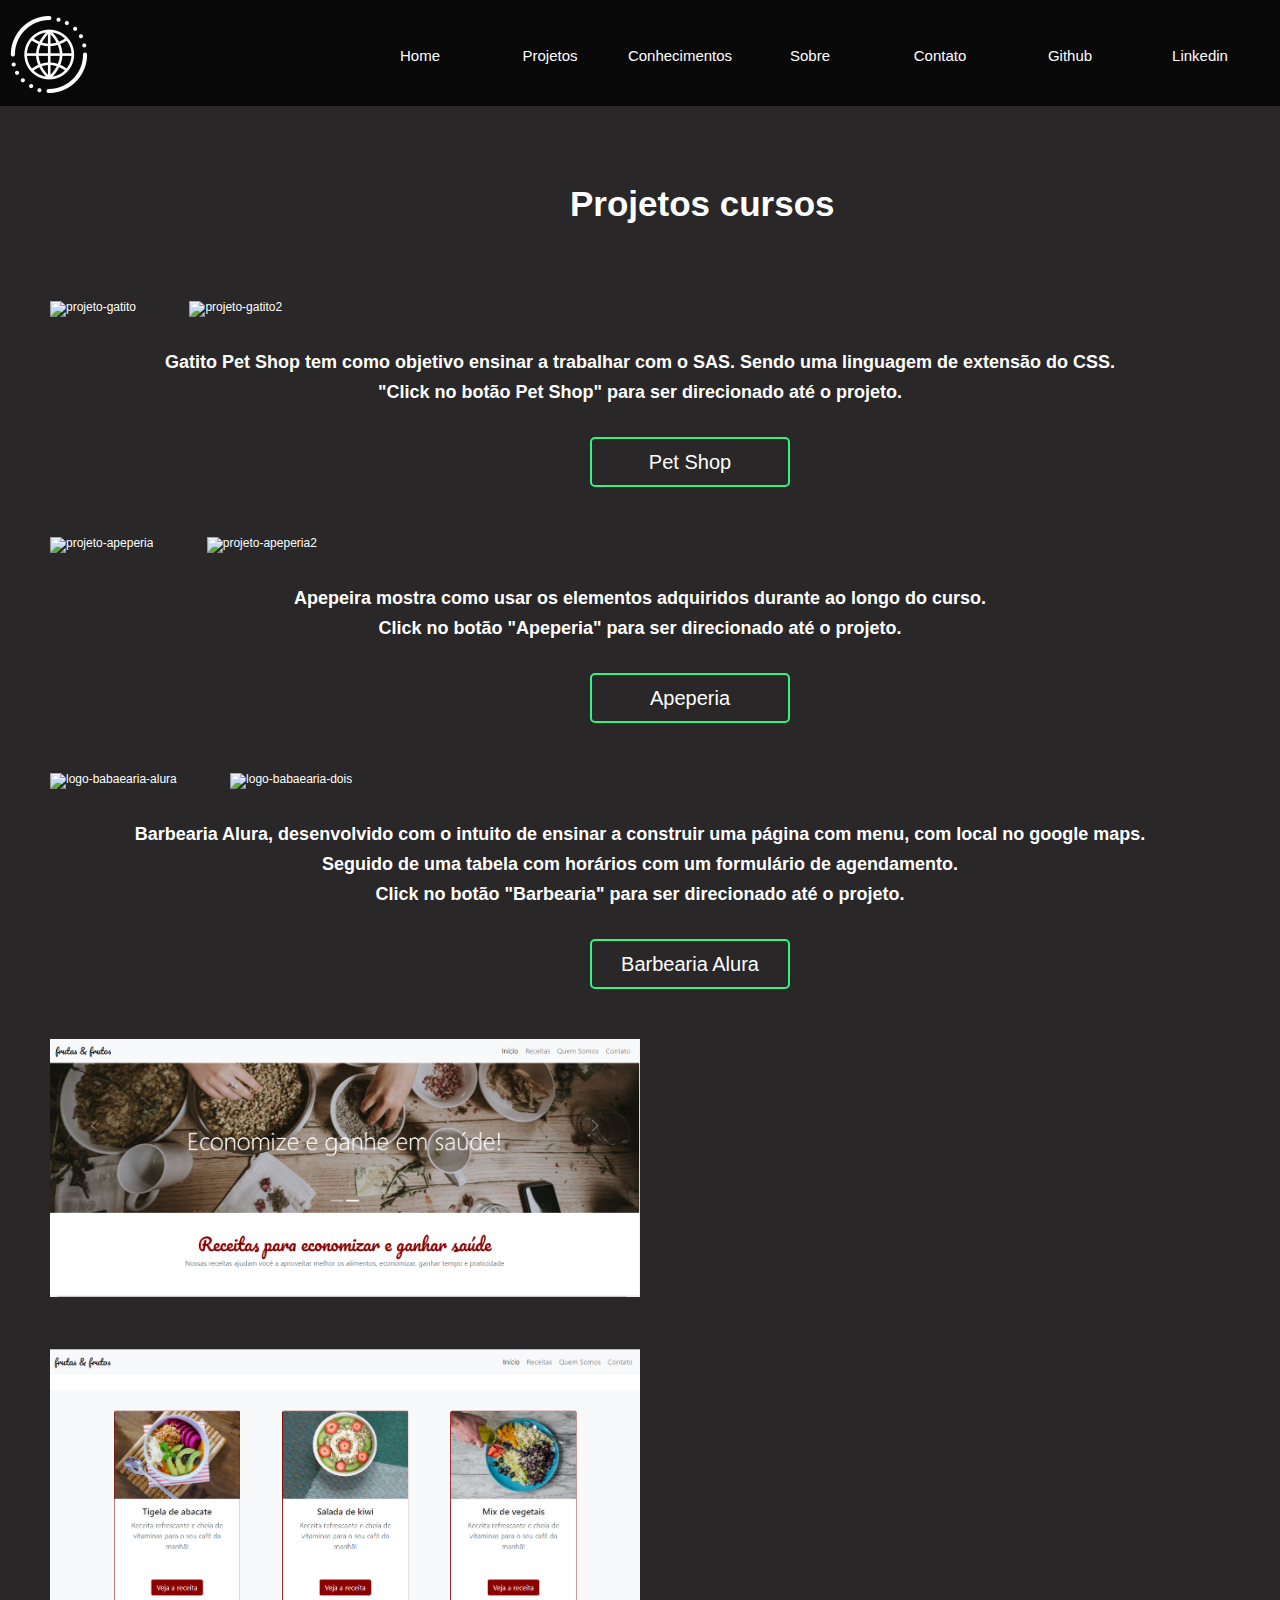
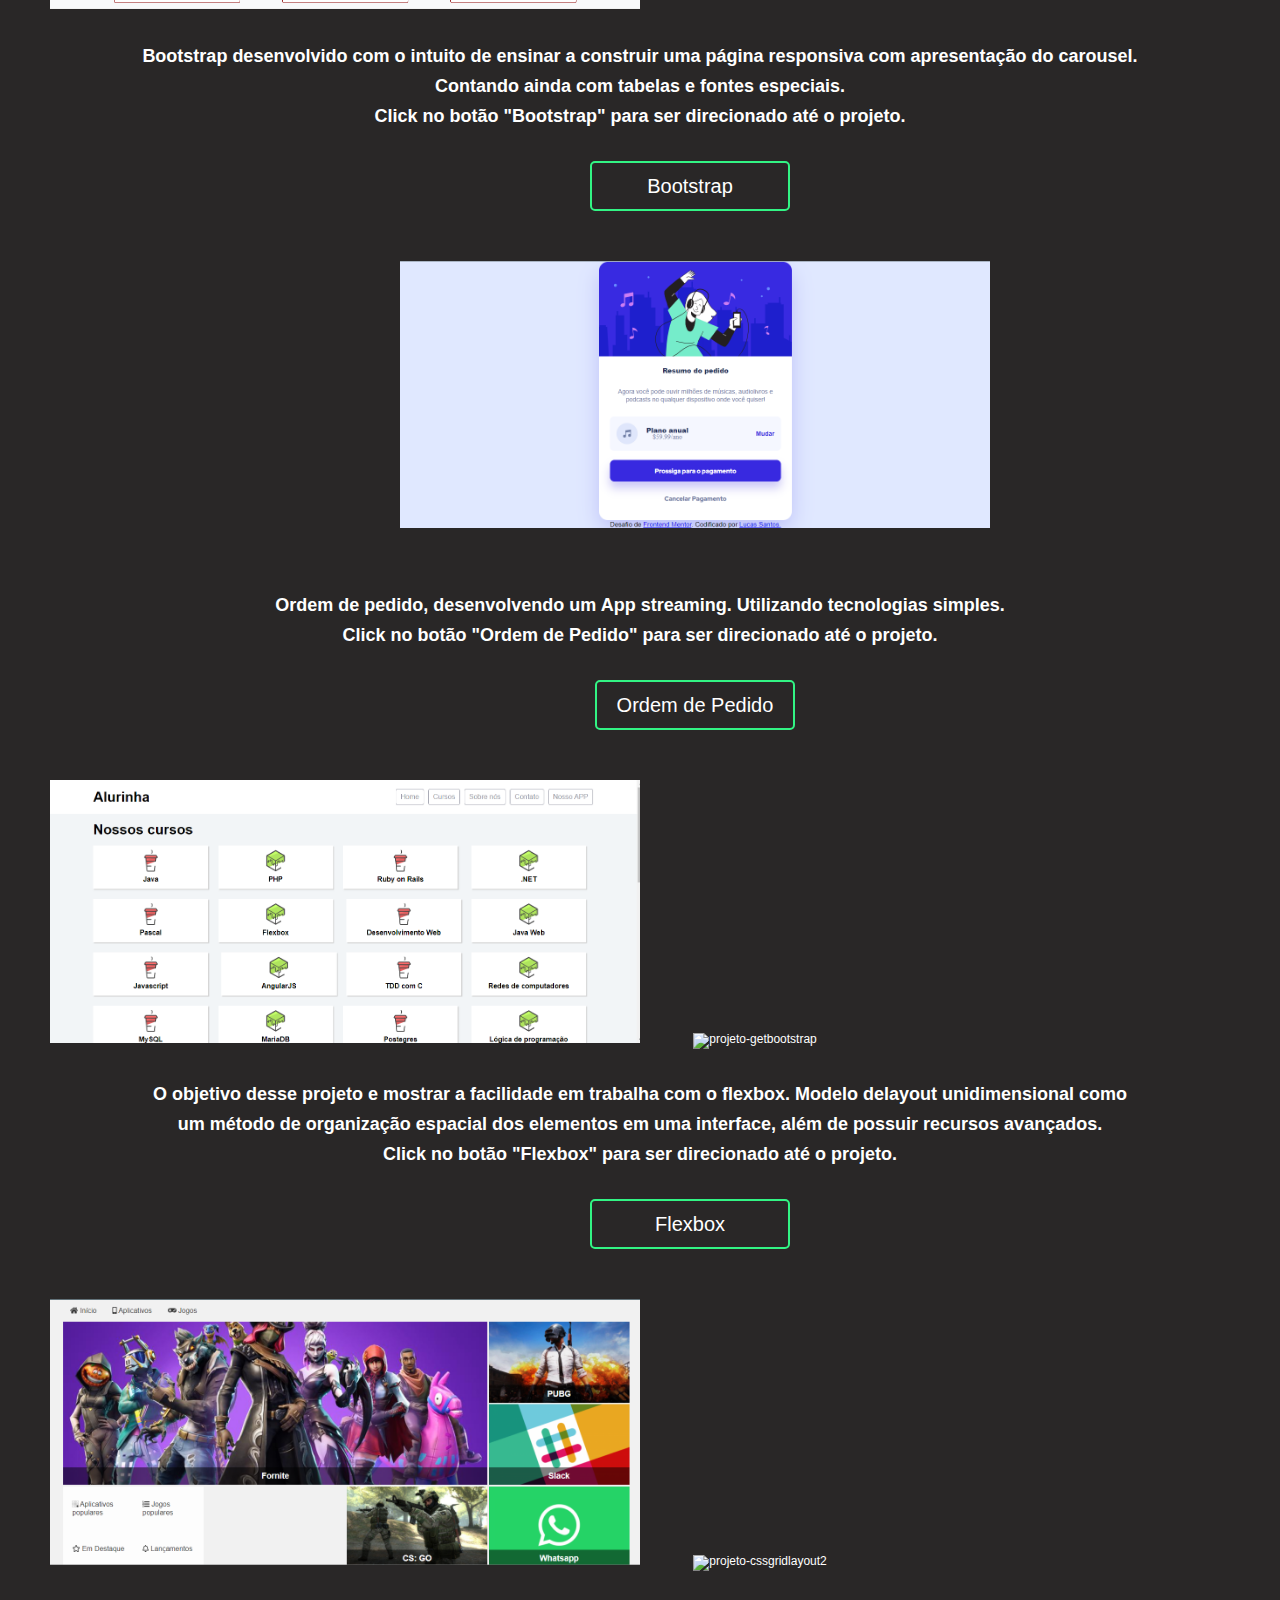
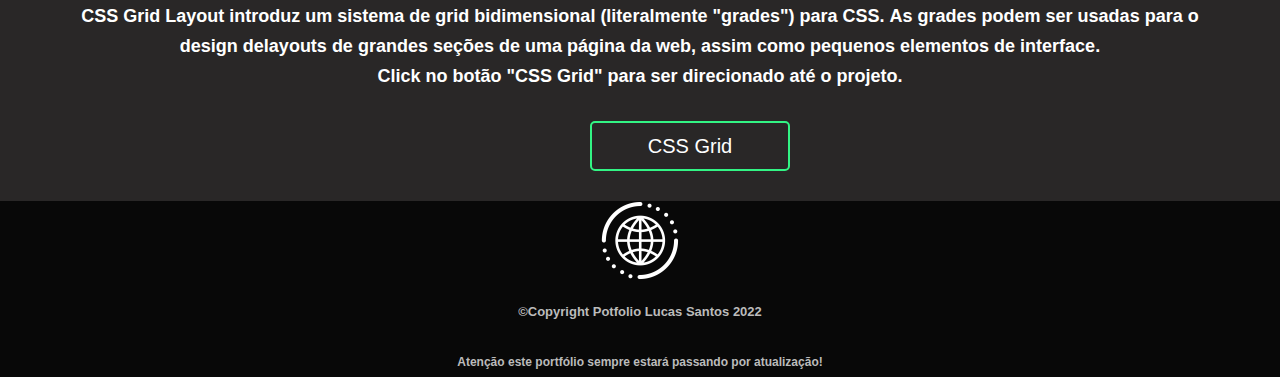
==== commit 41b3cc29: "portfoliolucassantos" ====
--- a/projetos.html
+++ b/projetos.html
@@ -54,7 +54,7 @@
             <img src="img/projeto-gatito.png" alt="projeto-gatito" class="logo-babaearia-alura">
             <img src="img/projeto-gatito.png2.png" alt="projeto-gatito2" class="logo-babaearia-alura">
             <p style="text-align: center;" class="titulo-barbearia-alura">Gatito Pet Shop tem como objetivo ensinar a trabalhar com o&nbsp;<strong>SAS.</strong>&nbsp;Sendo uma linguagem de extens&atilde;o do CSS.
-                Click no bot&atilde;o <br>"Pet Shop" para ser direcionado at&eacute; o projeto.</p>
+                <br>"Click no bot&atilde;o Pet Shop" para ser direcionado at&eacute; o projeto.</p>
            <a href="https://sass-one.vercel.app/collection.html" class="btn-barbearia">Pet Shop</a>    
         </div>
          <div class="barbearia">
@@ -86,7 +86,7 @@
         <div class="barbearia">
             <img src="img/projeto-posicioneelementosomflexbox.png" alt="projeto-getbootstrap" class="logo-babaearia-alura">
             <img src="img/projeto-posicioneelementosomflexbox.png2.png"  alt="projeto-getbootstrap" class="logo-babaearia-alura">
-            <p style="text-align: center;" class="titulo-barbearia-alura">O objetivo era desse projeto e mostrar a facilidade em trabalha com o flexbox. Modelo delayout unidimensional como <br>um m&eacute;todo de organiza&ccedil;&atilde;o 
+            <p style="text-align: center;" class="titulo-barbearia-alura">O objetivo desse projeto e mostrar a facilidade em trabalha com o flexbox. Modelo delayout unidimensional como <br>um m&eacute;todo de organiza&ccedil;&atilde;o 
                 espacial dos elementos em uma interface, al&eacute;m de possuir recursos avan&ccedil;ados.
                 <br>Click no bot&atilde;o "Flexbox" para ser direcionado at&eacute; o projeto.</p>
            <a href="https://posicioneelementosomflexbox.vercel.app/" class="btn-barbearia">Flexbox</a>    
